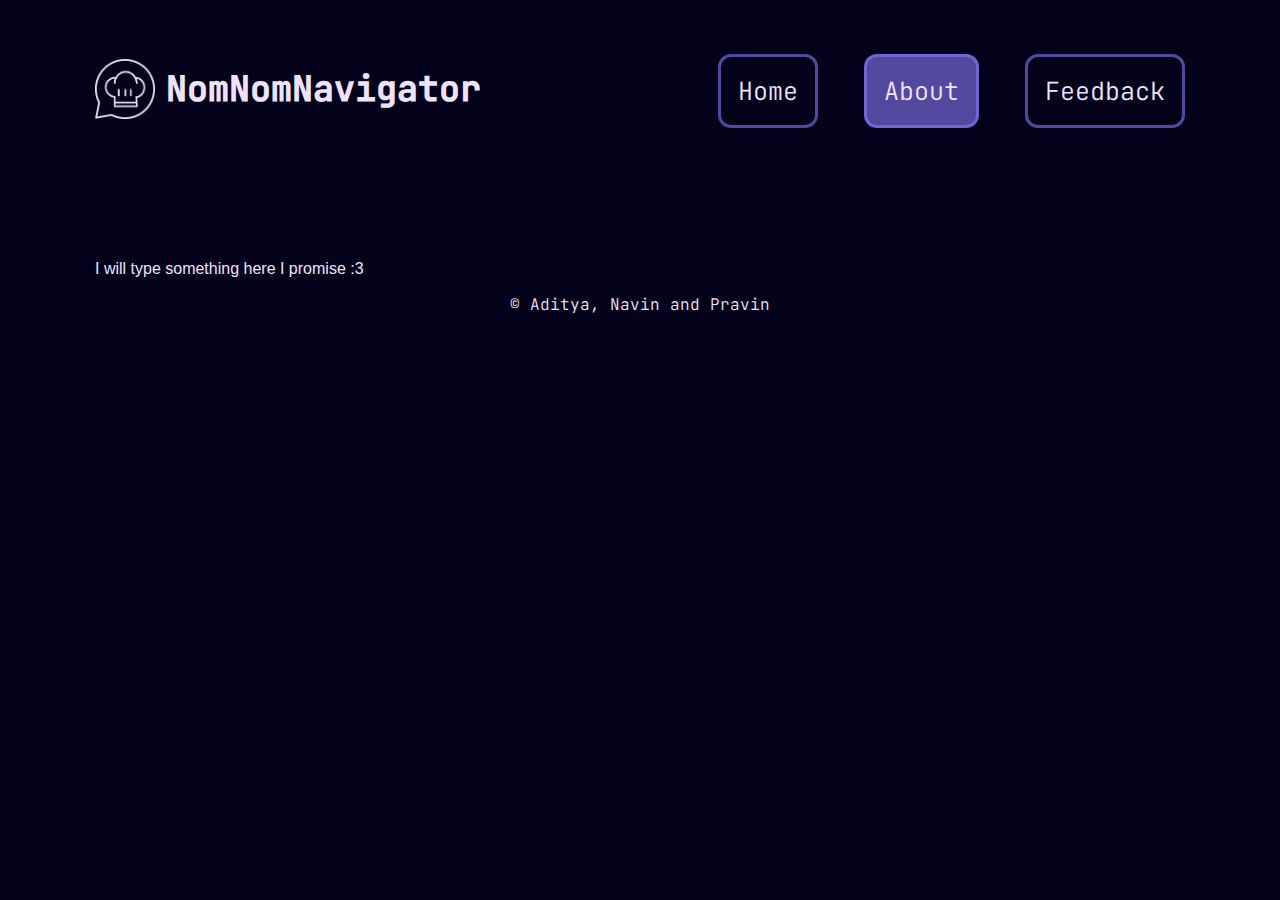
==== NomNomNavigator/about.html @ b148af66 "UI/UX Update" ====
<!DOCTYPE html>
<html>
    <head>
        <title>NomNomNavigator</title>
        <meta charset="UTF-8">
        <meta name="viewport" content="width=device-width, initial-scale=1.0">
        <link rel="stylesheet" type="text/css" href="style.css">
        <script src="script.js"></script>
    </head>

    <body>
        <header>
            <div class="logo-container">
                <img id="header-logo" src="NNNlogo.png">
                <a href="home.html" class="logo">NomNomNavigator</a>
            </div>
            <div class="header-right">
                <a class="header-button" href="home.html">Home</a>
                <a class="header-button active-tab" href="about.html">About</a>
                <a class="header-button" href="feedback.html">Feedback</a>
            </div>
        </header>

        <p>I will type something here I promise :3</p>

        <footer class="footer">
            <p>&copy; Aditya, Navin and Pravin</p>
        </footer>
    </body>
</html>
---- NomNomNavigator/style.css ----
/*
--text: #E5E2FD;
--background: #04021A;
--primary: #8778F6;
--secondary: #9A0A98;
--accent: #F238AD;
*/

@font-face {
    font-family: JetBrains_Mono_Medium;
    src: url(JetBrainsMono-Medium.ttf);
}

@font-face {
    font-family: JetBrains_Mono_Light;
    src: url(JetBrainsMono-Light.ttf);
}

header {
    overflow: hidden;
    background-color: #04021A;
    margin-bottom: 132px;
    height: 74px;
}

.logo-container {
    float: left;
}

#header-logo {
    height: 60px;
    float: left;
    margin-top: 5px;
    margin-bottom: 5px;
}

header a {
    float: left;
    color: #efe2fd;
    text-align: center;
    text-decoration: none;
    border-radius: 13px;
}

header a.logo {
    font-size: 35px;
    font-weight: bold;
    font-family: JetBrains_Mono_Medium, "Arial";
    padding: 0px;
    margin: 11px
}

header a.logo:hover {
    background-color: #04021A;
}

header a:hover {
    background-color: #8778F6;
    color: #efe2fd;
}

header a.active-tab {
    background: rgba(135, 120, 246, 0.6);
    color: #efe2fd;
}

.header-right {
    float: right;
    font-size: 25px;
    font-family: JetBrains_Mono_Light, "Arial";
}

.header-button {
    border: 3px solid rgba(135, 120, 246, 0.6);
    border-radius: 13px;
    margin-left: 46px;
    padding: 17px;
}

@media screen and (max-width: 500px) {
    header a {
        float: none;
        display: block;
        text-align: left;
    }
    .header-right {
        float: none;
    }
    .filter-container {
        float: none;
        display: block;
    }
}

body {
    margin-left: 95px;
    margin-right: 95px;
    margin-top: 54px;
    margin-bottom: 60px;
    padding: 0;
    background-color: #04021A;
    color: #efe2fd;
    font-family: Arial, Helvetica, sans-serif;
}

.food-card {
    padding: 35px;
    border-radius: 46px;
    width: 50%;
    margin: auto;
    height: auto;
    text-align: center;

    background: rgba( 255, 255, 255, 0.1 );
    box-shadow: 0 8px 32px 0 rgba( 31, 38, 135, 0.37 );
    backdrop-filter: blur( 4px );
    -webkit-backdrop-filter: blur( 4px );
    border: 1px solid rgba( 255, 255, 255, 0.18 );
}

#randomFoodImg {
    display: block;
    margin-right: auto;
    margin-left: auto;
    width: 50%;
    border-radius: 46px;
}

#randomFoodName {
    margin-top: 35px;
    font-weight: bold;
    font-size: 50px;
}

#video-container {
    width: fit-content;
    margin-left: auto;
    margin-right: auto;
}

#yt-img {
    width: 60px;
    filter: grayscale(100%);
}

#randomFoodVideo {
    cursor: pointer;
    margin-top: auto;
    margin-bottom: auto;
}

.filter-div {
    background-color:rgba(135, 120, 246, 0.6);
    padding: 20px;
    border-radius: 15px;
    color: #efe2fd;
}

#cusinies:hover {
    cursor: pointer;
}

#types:hover {
    cursor: pointer;
}

.filter-container {
    margin-top: 40px;
    margin-bottom: 40px;
    margin-left: auto;
    margin-right: auto;
    width: fit-content;
    height: auto;
    z-index: -999;
    padding: 35px;
    height: 60px;
    border-radius: 40px;

    background: rgba( 255, 255, 255, 0.1 );
    box-shadow: 0 8px 32px 0 rgba( 31, 38, 135, 0.37 );
    backdrop-filter: blur( 4px );
    -webkit-backdrop-filter: blur( 4px );
    border: 1px solid rgba( 255, 255, 255, 0.18 );
}

.generate-container {
    background: rgba( 255, 255, 255, 0.1 );
    box-shadow: 0 8px 32px 0 rgba( 31, 38, 135, 0.37 );
    backdrop-filter: blur( 4px );
    -webkit-backdrop-filter: blur( 4px );
    border: 1px solid rgba( 255, 255, 255, 0.18 );
    border-radius: 40px;
    width: fit-content;
    max-width: 410px;
    margin-left: auto;
    margin-right: auto;
    padding: 35px;
    margin-bottom: 150px;
}

#generate-button {
    border-radius: 15px;
    background-color: #F238AD;
    padding-top: 18px;
    padding-bottom: 18px;
    padding-left: 70px;
    padding-right: 70px;
    text-align: center;
    width: 100%;
    color: #efe2fd;
    border: 0px transparent;
    font-size: 25px;
    font-weight: bold;
}

#generate-button:hover {
    cursor: pointer;
}

#filter-types {
    float: right;
    margin-left: 35px;
}

#filter-cuisines {
    float: left;
}

.food-card h2 {
    margin-bottom: 10px;
}

.some-gradient {
    width: 100%;
    height: 400px;
    border-radius: 40px;
}

#click-to-about {
    margin-bottom: 50px;
}

#click-to-feedback {
    margin-bottom: 150px;
}

.footer {
    font-family: JetBrains_Mono_Light, "Arial";
    font-size: 16px;
    margin-left: auto;
    margin-right: auto;
    width: fit-content;
}
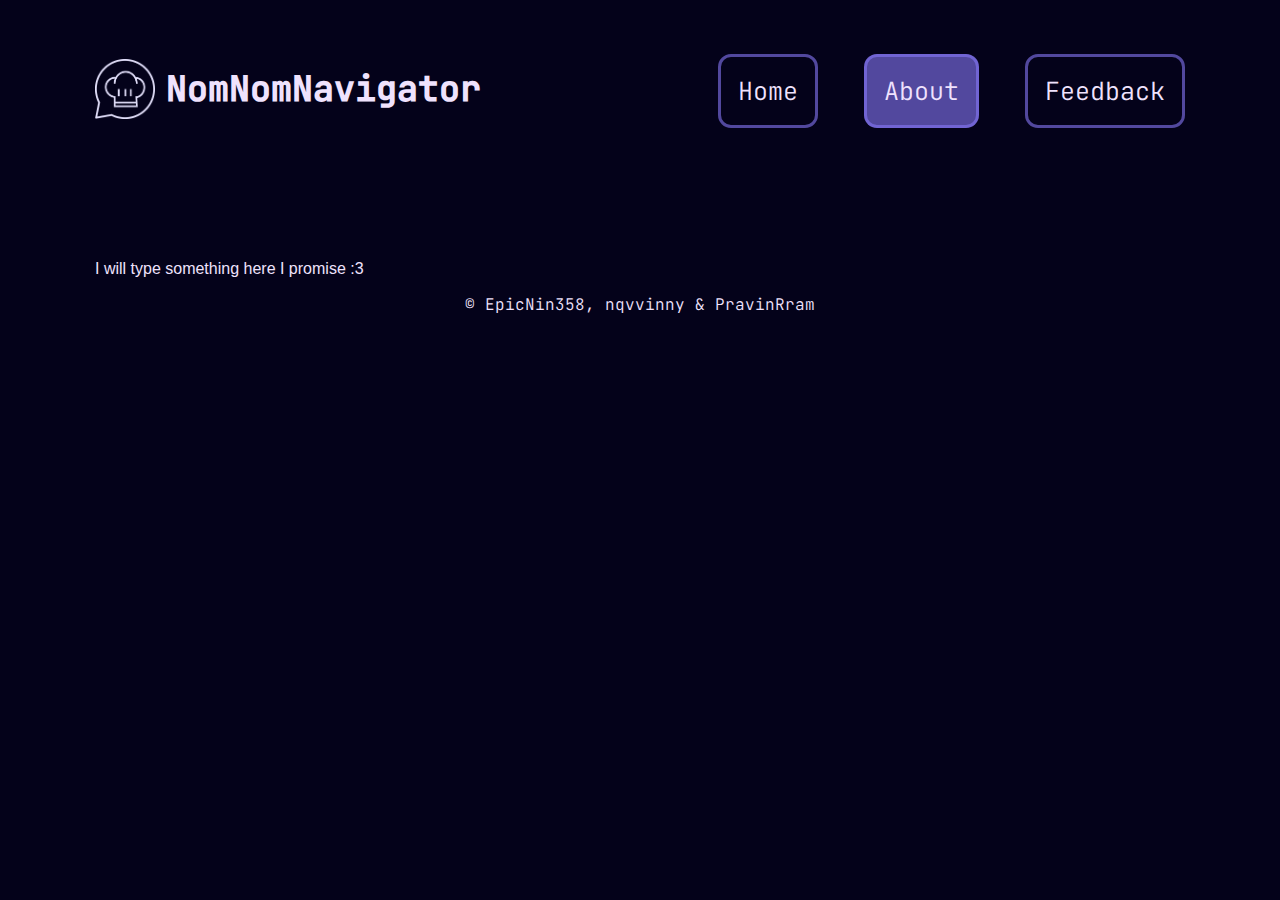
==== commit 2a4e353d: "fixing video button + changing footer" ====
--- a/NomNomNavigator/about.html
+++ b/NomNomNavigator/about.html
@@ -24,7 +24,7 @@
         <p>I will type something here I promise :3</p>
 
         <footer class="footer">
-            <p>&copy; Aditya, Navin and Pravin</p>
+            <p>&copy; EpicNin358, nqvvinny & PravinRram</p>
         </footer>
     </body>
 </html>--- a/NomNomNavigator/style.css
+++ b/NomNomNavigator/style.css
@@ -124,29 +124,62 @@
     margin-left: auto;
     width: 50%;
     border-radius: 46px;
+    display: none;
 }
 
 #randomFoodName {
     margin-top: 35px;
     font-weight: bold;
     font-size: 50px;
+    display: none;
+}
+
+#randomFoodDescription {
+    display: none;
 }
 
 #video-container {
-    width: fit-content;
-    margin-left: auto;
-    margin-right: auto;
+    background: rgba( 255, 255, 255, 0.1 );
+    box-shadow: 0 8px 32px 0 rgba( 31, 38, 135, 0.37 );
+    backdrop-filter: blur( 4px );
+    -webkit-backdrop-filter: blur( 4px );
+    border: 1px solid rgba( 255, 255, 255, 0.18 );
+    border-radius: 25px;
+    width: fit-content;
+    max-width: 220px;
+    margin-left: auto;
+    margin-right: auto;
+    padding: 5px;
+    height: fit-content;
+    margin-top: 25px;
+    display: none;
 }
 
 #yt-img {
     width: 60px;
     filter: grayscale(100%);
+    margin-bottom: 10px;
+    margin-top: 10px;
+    margin-right: 5px;
 }
 
 #randomFoodVideo {
     cursor: pointer;
-    margin-top: auto;
-    margin-bottom: auto;
+    border-radius: 25px;
+    background-color: rgba(154, 10, 152, 0.6);
+    padding-top: 25px;
+    padding-bottom: 25px;
+    padding-left: 13px;
+    padding-right: 13px;
+    text-align: center;
+    width: fit-content;
+    color: #efe2fd;
+    border: 0px transparent;
+    font-size: 20px;
+    font-weight: normal;
+    float: right;
+    margin-bottom: 5px;
+    margin-top: 5px;
 }
 
 .filter-div {
@@ -156,7 +189,7 @@
     color: #efe2fd;
 }
 
-#cusinies:hover {
+#cuisines:hover {
     cursor: pointer;
 }
 
@@ -217,6 +250,31 @@
     cursor: pointer;
 }
 
+#custom-loader {
+    width:120px;
+    height:22px;
+    border-radius: 20px;
+    color:#E5E2FD;
+    border:2px solid;
+    position: relative;
+    margin-top: 25px;
+    margin-left: auto;
+    margin-right: auto;
+    display: none;
+}
+#custom-loader::before {
+    content:"";
+    position: absolute;
+    margin:2px;
+    inset:0 100% 0 0;
+    border-radius: inherit;
+    background:#E5E2FD;
+    animation:p6 1.5s infinite;
+}
+@keyframes p6 {
+    100% {inset:0}
+}
+
 #filter-types {
     float: right;
     margin-left: 35px;
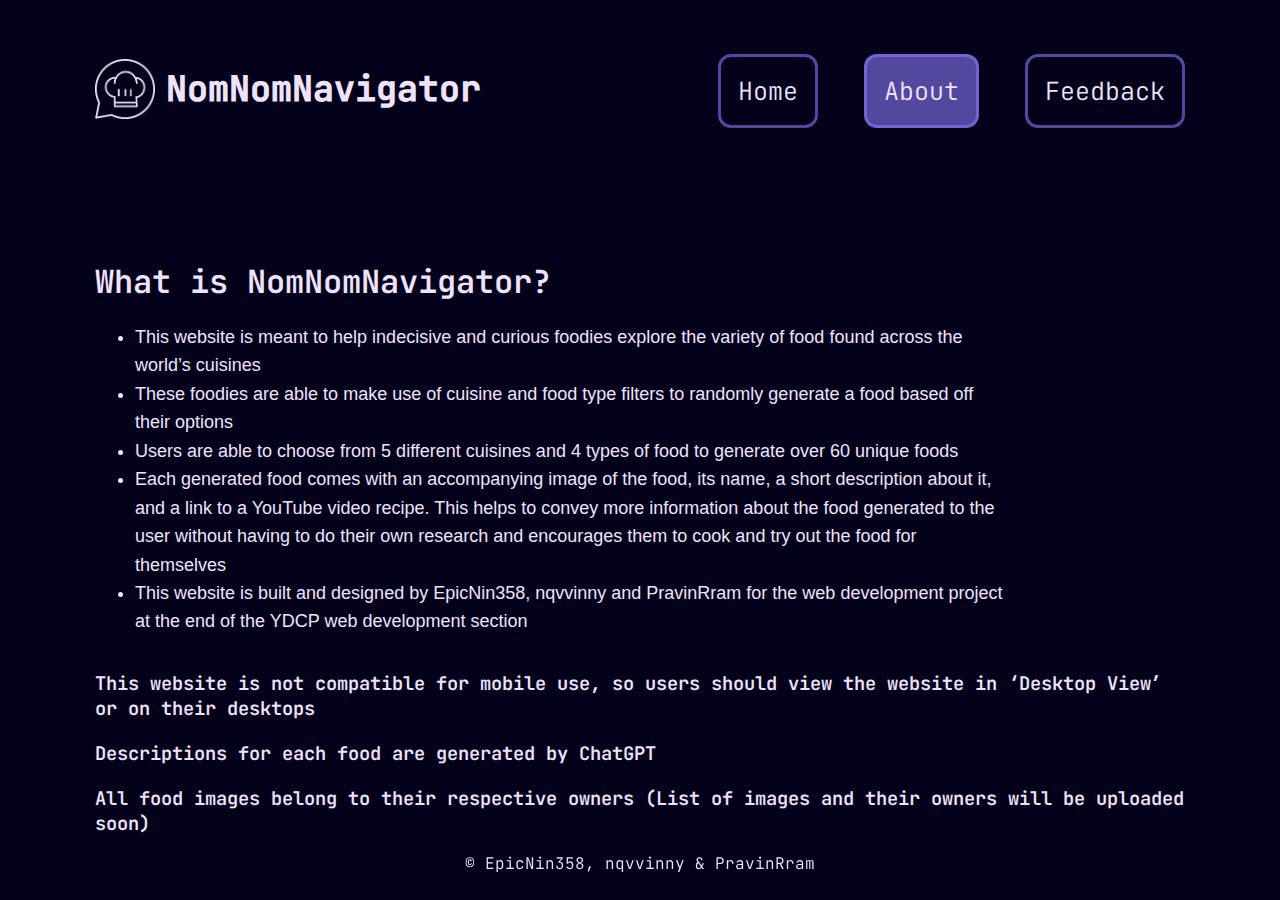
==== commit ad4d1914: "Final features before YDCP presentation" ====
--- a/NomNomNavigator/about.html
+++ b/NomNomNavigator/about.html
@@ -21,8 +21,17 @@
             </div>
         </header>
 
-        <p>I will type something here I promise :3</p>
-
+        <h1 class="about-pg-titles">What is NomNomNavigator?</h2>
+        <ul class="about-pg-paragraphs">
+            <li>This website is meant to help indecisive and curious foodies explore the variety of food found across the world’s cuisines</li>
+            <li>These foodies are able to make use of cuisine and food type filters to randomly generate a food based off their options</li>
+            <li>Users are able to choose from 5 different cuisines and 4 types of food to generate over 60 unique foods</li>
+            <li>Each generated food comes with an accompanying image of the food, its name, a short description about it, and a link to a YouTube video recipe. This helps to convey more information about the food generated to the user without having to do their own research and encourages them to cook and try out the food for themselves</li>
+            <li>This website is built and designed by EpicNin358, nqvvinny and PravinRram for the web development project at the end of the YDCP web development section</li>
+        </ul>
+        <h3 class="about-pg-titles">This website is not compatible for mobile use, so users should view the website in ‘Desktop View’ or on their desktops</h3>
+        <h3 class="about-pg-titles">Descriptions for each food are generated by ChatGPT</h3>
+        <h3 class="about-pg-titles">All food images belong to their respective owners (List of images and their owners will be uploaded soon)</h3>
         <footer class="footer">
             <p>&copy; EpicNin358, nqvvinny & PravinRram</p>
         </footer>
--- a/NomNomNavigator/style.css
+++ b/NomNomNavigator/style.css
@@ -14,6 +14,11 @@
 @font-face {
     font-family: JetBrains_Mono_Light;
     src: url(JetBrainsMono-Light.ttf);
+}
+
+@font-face {
+    font-family: JetBrains_Mono_SemiBold;
+    src: url(JetBrainsMono-SemiBold.ttf);
 }
 
 header {
@@ -288,10 +293,18 @@
     margin-bottom: 10px;
 }
 
+.click-to-other-pages {
+    position: relative;
+    display: block;
+}
+
 .some-gradient {
+    display: block;
     width: 100%;
     height: 400px;
     border-radius: 40px;
+    text-align: center;
+    color: #04021A;
 }
 
 #click-to-about {
@@ -302,10 +315,72 @@
     margin-bottom: 150px;
 }
 
+.gradient-content {
+    position: absolute;
+    top: 50%;
+    left: 50%;
+    transform: translate(-50%, -50%);
+    text-align: center;
+}
+
+.gradient-button {
+    border-radius: 15px;
+    background: #eda6ec;
+    box-shadow:  20px 20px 60px #c98dc9,
+                 -20px -20px 60px #ffbfff;
+    padding: 17px;
+    font-size: 23px;
+    font-weight: bold;
+    text-decoration: none;
+    font-family: JetBrains_Mono_Light, "Arial";
+}
+
+.gradient-button:hover {
+    background-color: rgba(135, 120, 246, 0.6) ;
+}
+
+.gradient-button:focus {
+    color: #04021A;
+}
+
+.gradient-text {
+    color: #04021A;
+    margin-bottom: 35px;
+    text-decoration: none;
+    font-size: 20px;
+    font-weight: 400;
+}
+
 .footer {
     font-family: JetBrains_Mono_Light, "Arial";
-    font-size: 16px;
-    margin-left: auto;
-    margin-right: auto;
-    width: fit-content;
+    width: 100%;
+    bottom: 0;
+    left: 0;
+    position: fixed;
+    text-align: center;
+    margin-bottom: 10px;
+}
+
+.about-pg-titles {
+    font-family: JetBrains_Mono_SemiBold,"Arial";
+    margin-top: 0px;
+    margin-bottom: 20px;
+    float: left;
+}
+
+.about-pg-paragraphs {
+    font-family: Arial, Helvetica, sans-serif;
+    width: 80%;
+    float: left;
+    margin-top: 0px;
+    margin-bottom: 35px;
+    font-size: 18px;
+    line-height: 1.58;
+}
+
+.feedback-pg {
+    font-family: JetBrains_Mono_Light,"Arial";
+    margin-top: 0px;
+    margin-bottom: 20px;
+    float: left;
 }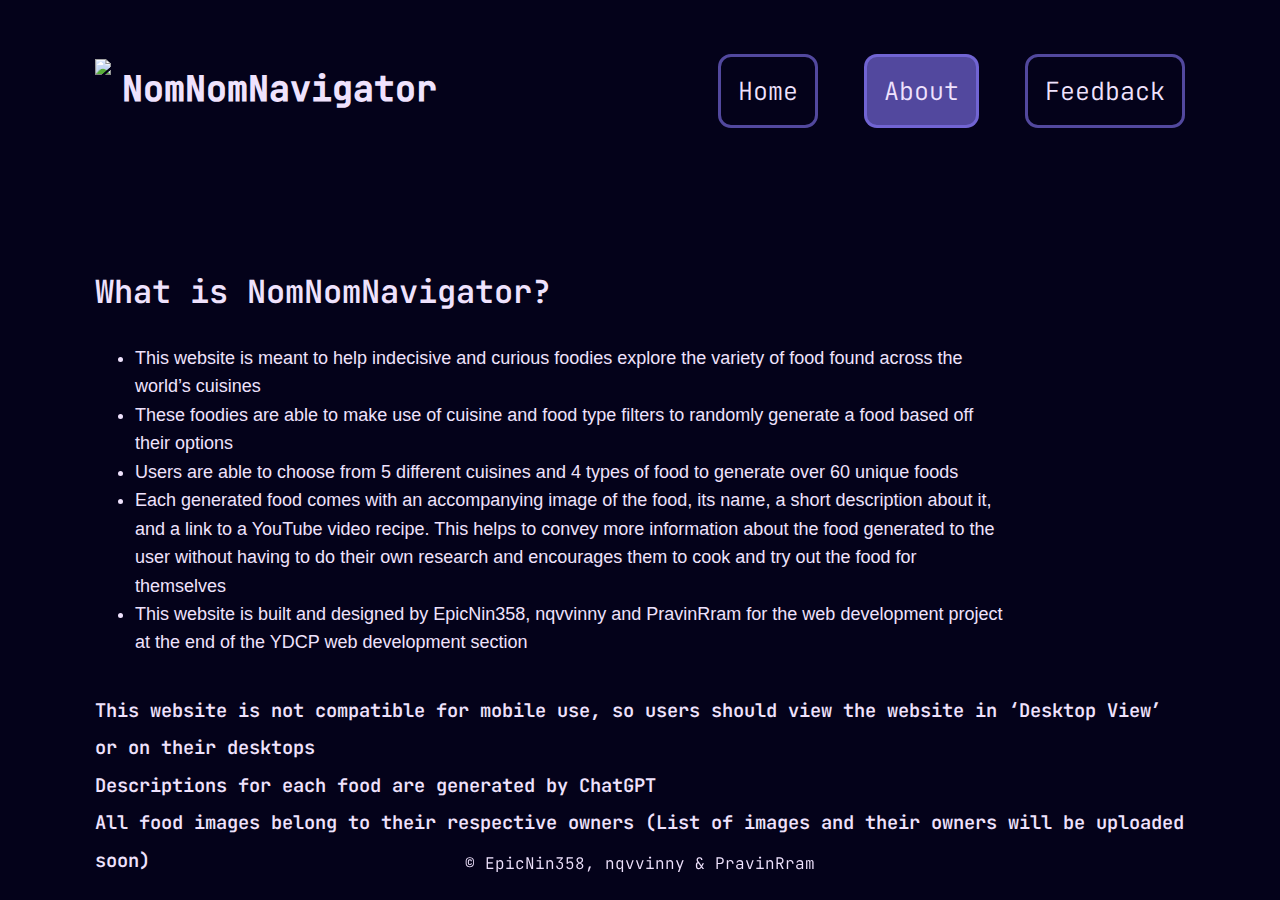
==== commit a30b0f1f: "organising files + fixing minor UI errors" ====
--- a/NomNomNavigator/about.html
+++ b/NomNomNavigator/about.html
@@ -11,7 +11,7 @@
     <body>
         <header>
             <div class="logo-container">
-                <img id="header-logo" src="NNNlogo.png">
+                <img id="header-logo" src="otherImages/NNNlogo.png">
                 <a href="home.html" class="logo">NomNomNavigator</a>
             </div>
             <div class="header-right">
@@ -29,9 +29,11 @@
             <li>Each generated food comes with an accompanying image of the food, its name, a short description about it, and a link to a YouTube video recipe. This helps to convey more information about the food generated to the user without having to do their own research and encourages them to cook and try out the food for themselves</li>
             <li>This website is built and designed by EpicNin358, nqvvinny and PravinRram for the web development project at the end of the YDCP web development section</li>
         </ul>
-        <h3 class="about-pg-titles">This website is not compatible for mobile use, so users should view the website in ‘Desktop View’ or on their desktops</h3>
-        <h3 class="about-pg-titles">Descriptions for each food are generated by ChatGPT</h3>
-        <h3 class="about-pg-titles">All food images belong to their respective owners (List of images and their owners will be uploaded soon)</h3>
+        <h3 class="about-pg-titles">
+            This website is not compatible for mobile use, so users should view the website in ‘Desktop View’ or on their desktops<br>
+            Descriptions for each food are generated by ChatGPT<br>
+            All food images belong to their respective owners (List of images and their owners will be uploaded soon)<br>
+        </h3>
         <footer class="footer">
             <p>&copy; EpicNin358, nqvvinny & PravinRram</p>
         </footer>
--- a/NomNomNavigator/style.css
+++ b/NomNomNavigator/style.css
@@ -8,17 +8,17 @@
 
 @font-face {
     font-family: JetBrains_Mono_Medium;
-    src: url(JetBrainsMono-Medium.ttf);
+    src: url(fonts/JetBrainsMono-Medium.ttf);
 }
 
 @font-face {
     font-family: JetBrains_Mono_Light;
-    src: url(JetBrainsMono-Light.ttf);
+    src: url(fonts/JetBrainsMono-Light.ttf);
 }
 
 @font-face {
     font-family: JetBrains_Mono_SemiBold;
-    src: url(JetBrainsMono-SemiBold.ttf);
+    src: url(fonts/JetBrainsMono-SemiBold.ttf);
 }
 
 header {
@@ -366,6 +366,7 @@
     margin-top: 0px;
     margin-bottom: 20px;
     float: left;
+    line-height: 2;
 }
 
 .about-pg-paragraphs {
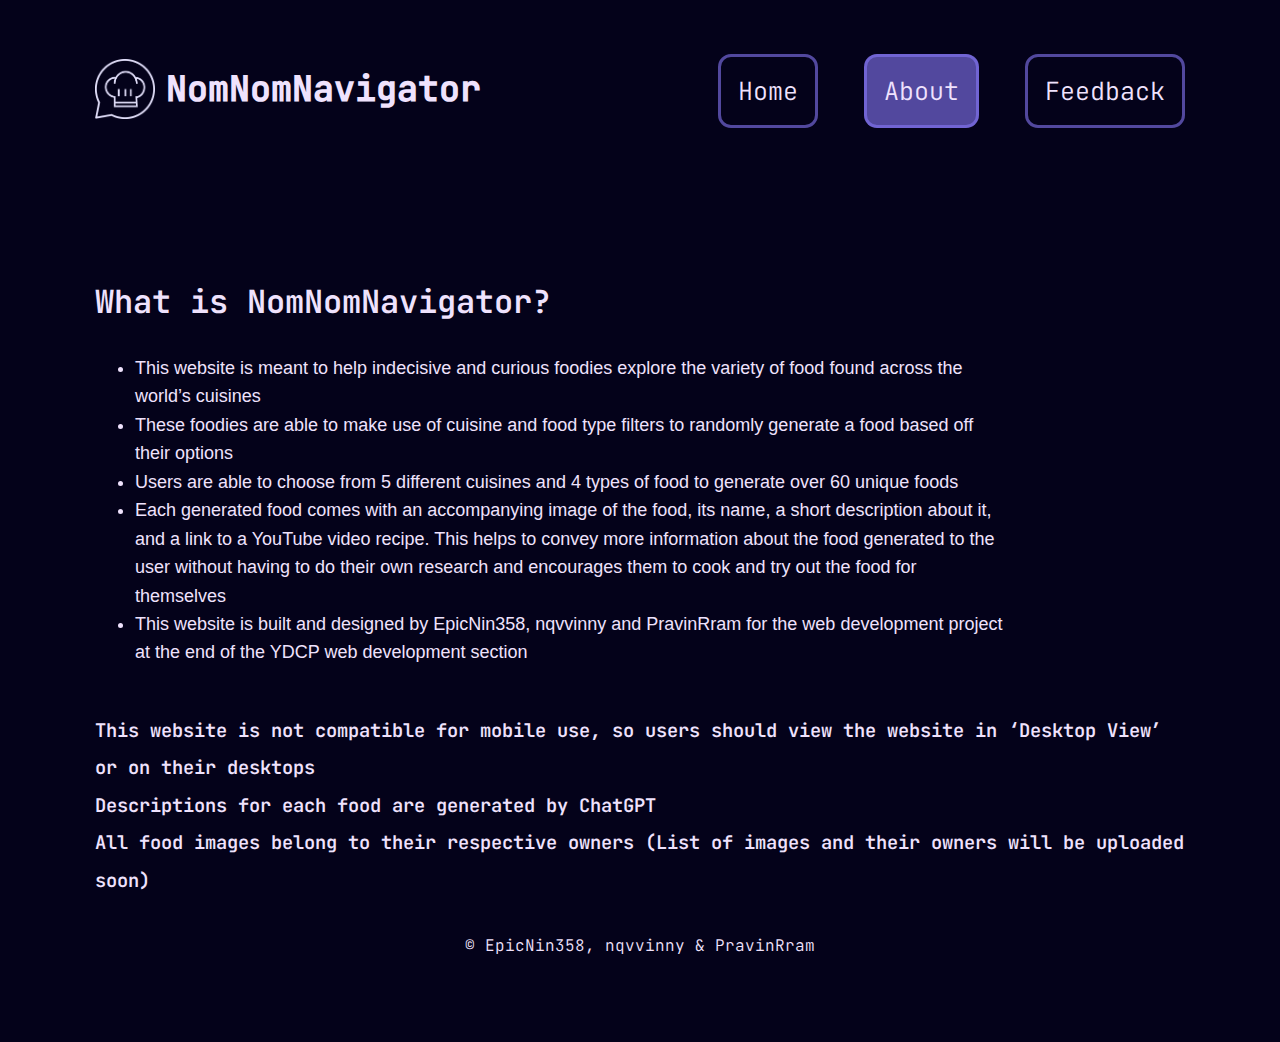
==== commit 8aab6a2a: "fixing footer issue" ====
--- a/NomNomNavigator/about.html
+++ b/NomNomNavigator/about.html
@@ -34,8 +34,9 @@
             Descriptions for each food are generated by ChatGPT<br>
             All food images belong to their respective owners (List of images and their owners will be uploaded soon)<br>
         </h3>
-        <footer class="footer">
-            <p>&copy; EpicNin358, nqvvinny & PravinRram</p>
-        </footer>
     </body>
+
+    <footer class="footer">
+        <p>&copy; EpicNin358, nqvvinny & PravinRram</p>
+    </footer>
 </html>--- a/NomNomNavigator/style.css
+++ b/NomNomNavigator/style.css
@@ -106,6 +106,9 @@
     background-color: #04021A;
     color: #efe2fd;
     font-family: Arial, Helvetica, sans-serif;
+    display: flex;
+    flex-direction: column;
+    min-height: 100vh;
 }
 
 .food-card {
@@ -354,16 +357,17 @@
 .footer {
     font-family: JetBrains_Mono_Light, "Arial";
     width: 100%;
-    bottom: 0;
-    left: 0;
-    position: fixed;
+    bottom: 0%;
+    left: 0%;
     text-align: center;
     margin-bottom: 10px;
+    margin-top: auto;
+    position: relative;
 }
 
 .about-pg-titles {
     font-family: JetBrains_Mono_SemiBold,"Arial";
-    margin-top: 0px;
+    margin-top: 10px;
     margin-bottom: 20px;
     float: left;
     line-height: 2;
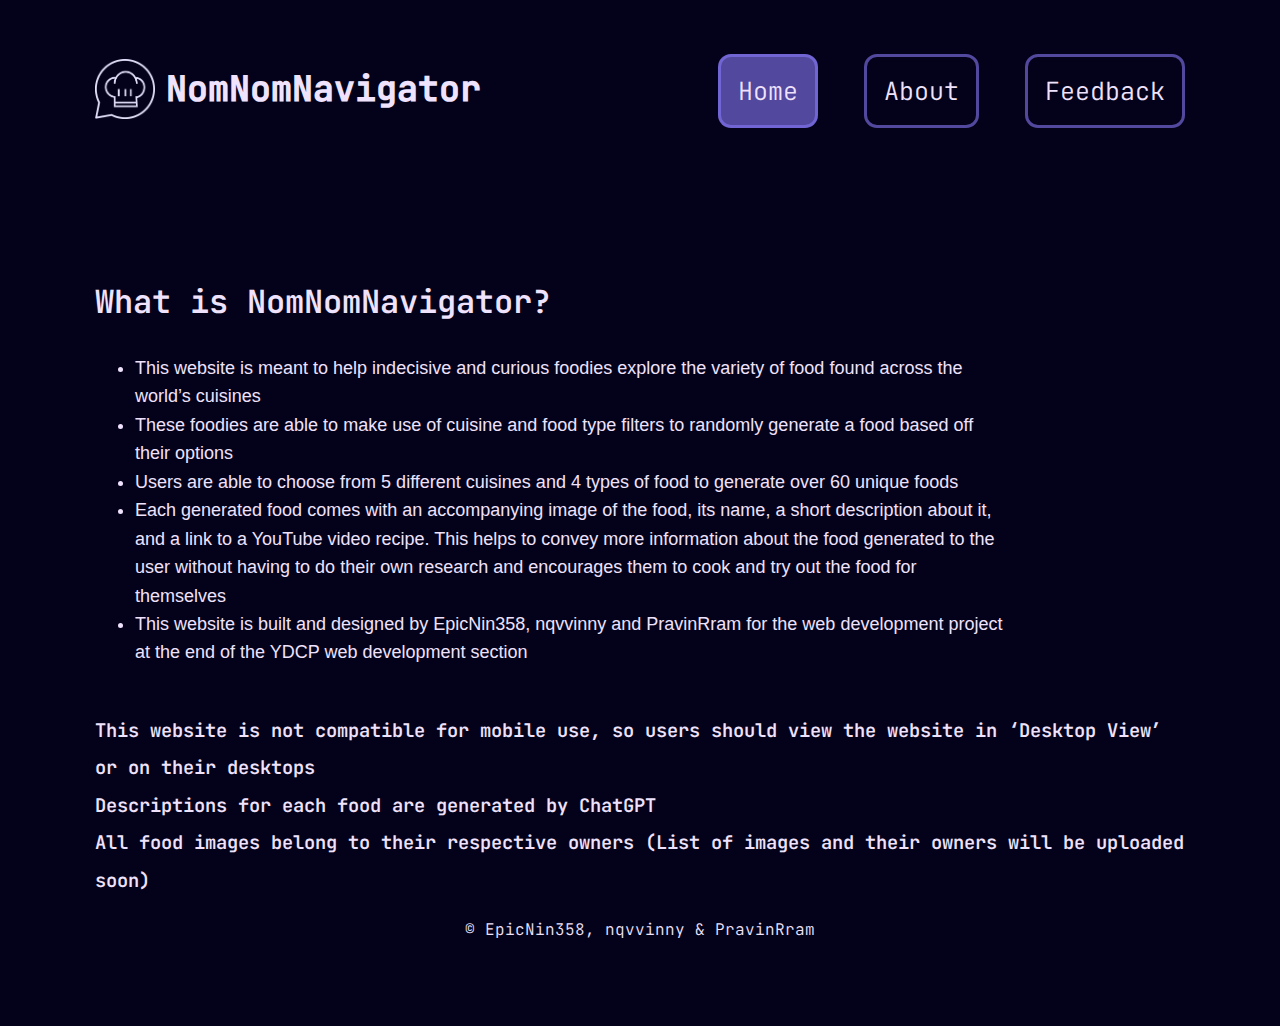
==== commit bb91a496: "Added Menu feature to Header for smaller screens" ====
--- a/NomNomNavigator/about.html
+++ b/NomNomNavigator/about.html
@@ -8,16 +8,23 @@
         <script src="script.js"></script>
     </head>
 
-    <body>
+    <body class="non-homepage-body">
         <header>
+            <ul class="sidebar">
+                <li class="sidebar-svg" onclick="hideSidebar()"><a><svg xmlns="http://www.w3.org/2000/svg" height="25" viewBox="0 -960 960 960" width="25" fill="#E5E3FD"><path d="m256-200-56-56 224-224-224-224 56-56 224 224 224-224 56 56-224 224 224 224-56 56-224-224-224 224Z"/></svg></a></li>
+                <li class="sidebar-non-svg"><a href="home.html">Home</a></li>
+                <li class="sidebar-non-svg"><a href="about.html">About</a></li>
+                <li class="sidebar-non-svg"><a href="feedback.html">Feedback</a></li>
+            </ul>
             <div class="logo-container">
                 <img id="header-logo" src="otherImages/NNNlogo.png">
                 <a href="home.html" class="logo">NomNomNavigator</a>
             </div>
             <div class="header-right">
-                <a class="header-button" href="home.html">Home</a>
-                <a class="header-button active-tab" href="about.html">About</a>
-                <a class="header-button" href="feedback.html">Feedback</a>
+                <a class="header-button active-tab hideOnMobile" href="home.html">Home</a>
+                <a class="header-button hideOnMobile" href="about.html">About</a>
+                <a class="header-button hideOnMobile" href="feedback.html">Feedback</a>
+                <a class="header-button menu-button" onclick="showSidebar()"><svg xmlns="http://www.w3.org/2000/svg" height="33" viewBox="0 -960 960 960" width="33" fill="#E5E2FD"><path d="M120-240v-80h720v80H120Zm0-200v-80h720v80H120Zm0-200v-80h720v80H120Z"/></svg></a>
             </div>
         </header>
 
--- a/NomNomNavigator/style.css
+++ b/NomNomNavigator/style.css
@@ -106,9 +106,13 @@
     background-color: #04021A;
     color: #efe2fd;
     font-family: Arial, Helvetica, sans-serif;
+    display: block;
+    min-height: 100vh;
+}
+
+.non-homepage-body {
     display: flex;
     flex-direction: column;
-    min-height: 100vh;
 }
 
 .food-card {
@@ -388,4 +392,149 @@
     margin-top: 0px;
     margin-bottom: 20px;
     float: left;
+}
+
+.feedback-container {
+    background: rgba( 255, 255, 255, 0.1 );
+    box-shadow: 0 8px 32px 0 rgba( 31, 38, 135, 0.37 );
+    backdrop-filter: blur( 4px );
+    -webkit-backdrop-filter: blur( 4px );
+    border: 1px solid rgba( 255, 255, 255, 0.18 );
+    border-radius: 40px;
+    width: 100%;
+
+    padding: 25px;
+    margin-top: 20px;
+    display: block;
+}
+
+.sidebar ul {
+    width: 100%;
+    list-style: none;
+    display: flex;
+    text-decoration: none;
+    top: 0;
+    position: fixed;
+    padding-inline-start: 0px;
+}
+
+.sidebar {
+    position: fixed;
+    top: 0;
+    right: 0;
+    height: 100vh;
+    width: 350px;
+    z-index: 99999;
+    background: rgba( 255, 255, 255, 0.1 );
+    box-shadow: 0 8px 32px 0 rgba( 31, 38, 135, 0.37 );
+    backdrop-filter: blur( 4px );
+    -webkit-backdrop-filter: blur( 4px );
+    display: none;
+    flex-direction: column;
+    align-items: flex-start;
+    justify-content: flex-start;
+    align-items: center;
+    padding-left: 0px;
+    padding-bottom: 0px;
+    backdrop-filter: blur(10px);
+    font-size: 20px;
+    font-family: JetBrains_Mono_Light, "Arial";
+}
+
+.sidebar li {
+    height: 50px;
+    width: 100%;
+    text-decoration: none;
+    list-style: none;
+    fill: #04021A;
+}
+
+.sidebar a {
+    height: 100%;
+    padding: 0 30px;
+    text-decoration: none;
+    display: flex;
+    align-items: center;
+    color: #E5E2FD;
+    width: 100%;
+}
+
+header .sidebar a {
+    float: left;
+    text-align: left;
+    text-decoration: none;
+    border-radius: 0px;
+    cursor: pointer;
+}
+
+.sidebar svg {
+    vertical-align: top;
+}
+
+.sidebar .sidebar-svg a {
+    padding-top: 20px;
+    padding-left: 27px;
+    margin-bottom: 10px;
+    max-height: 25px;
+}
+
+.sidebar .sidebar-svg a:hover {
+    fill: #04021A;
+    background-color: transparent;
+}
+
+
+header .sidebar .sidebar-non-svg a:hover {
+    background-color: #E5E2FD;
+    color: #04021A;
+    border-radius: 0px;
+    width: 100%;
+    fill: #04021A;
+}
+
+.menu-button {
+    border: 3px solid rgba(135, 120, 246, 0.6);
+    border-radius: 13px;
+    margin-left: 5px;
+    padding: 17px;
+    max-height: 72px;
+    cursor: pointer;
+    display: none;
+}
+
+.menu-button svg {
+    color: #E5E2FD;
+    vertical-align: top;
+}
+
+.menu-button:hover {
+    background-color: #8778F6;
+    color: #efe2fd;
+}
+
+.menu-button:active {
+    background: rgba(135, 120, 246, 0.6);
+    color: #efe2fd;
+}
+
+* {
+    margin-top: 0;
+}
+
+@media (max-width: 1200px) {
+    .hideOnMobile {
+        display: none;
+    }
+    .menu-button {
+        display: block;
+    }
+}
+
+@media (max-width: 750px) {
+    .sidebar {
+        width: 100%;
+    }
+    .logo {
+        display: none;
+    }
 }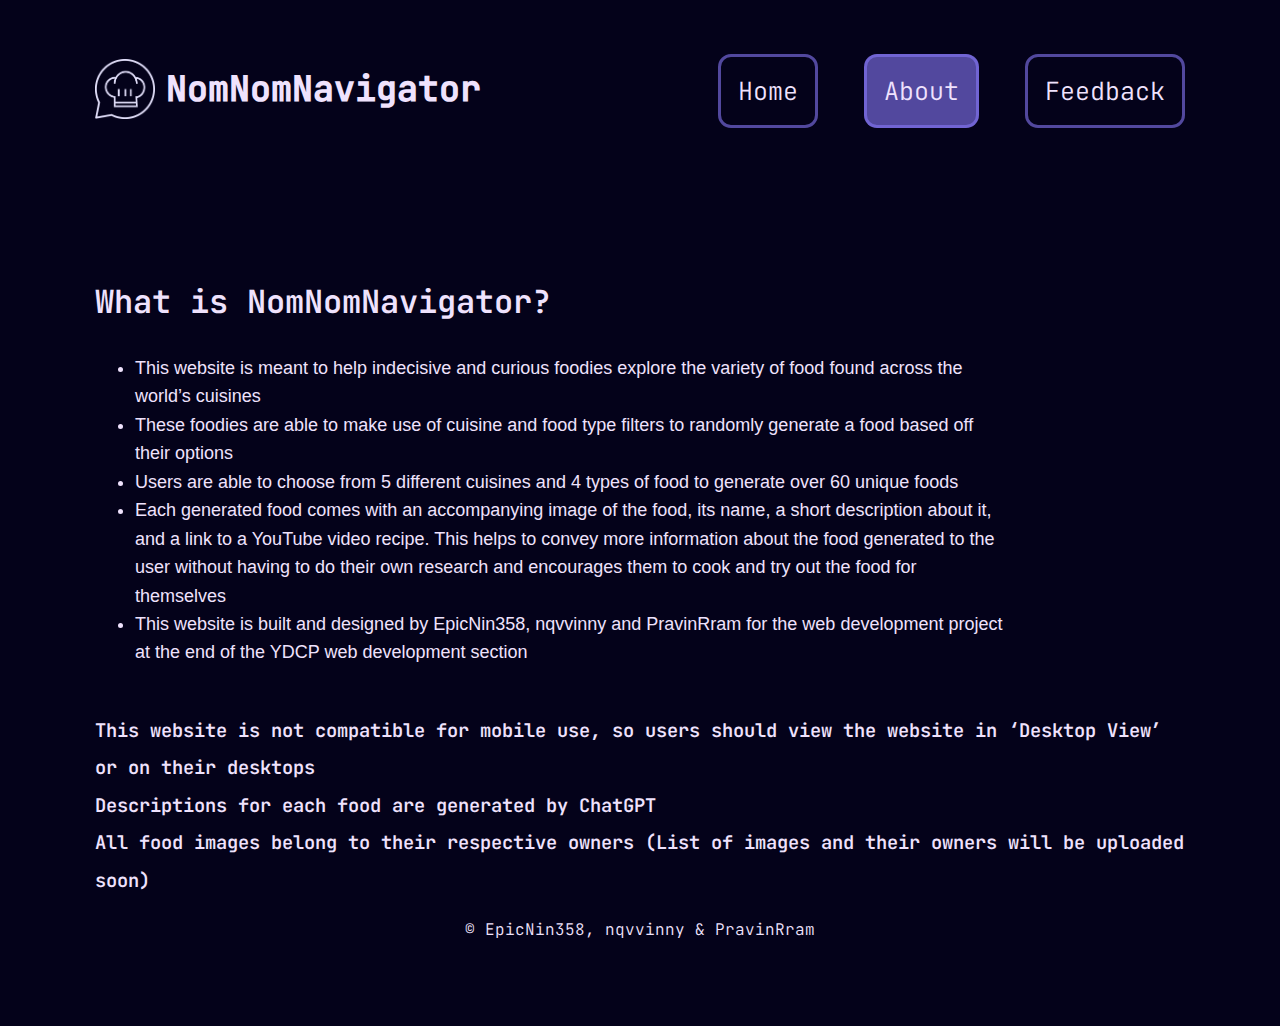
==== commit 2af7c63d: "Fixed header issues" ====
--- a/NomNomNavigator/about.html
+++ b/NomNomNavigator/about.html
@@ -21,8 +21,8 @@
                 <a href="home.html" class="logo">NomNomNavigator</a>
             </div>
             <div class="header-right">
-                <a class="header-button active-tab hideOnMobile" href="home.html">Home</a>
-                <a class="header-button hideOnMobile" href="about.html">About</a>
+                <a class="header-button hideOnMobile" href="home.html">Home</a>
+                <a class="header-button active-tab hideOnMobile" href="about.html">About</a>
                 <a class="header-button hideOnMobile" href="feedback.html">Feedback</a>
                 <a class="header-button menu-button" onclick="showSidebar()"><svg xmlns="http://www.w3.org/2000/svg" height="33" viewBox="0 -960 960 960" width="33" fill="#E5E2FD"><path d="M120-240v-80h720v80H120Zm0-200v-80h720v80H120Zm0-200v-80h720v80H120Z"/></svg></a>
             </div>
--- a/NomNomNavigator/style.css
+++ b/NomNomNavigator/style.css
@@ -130,8 +130,15 @@
     border: 1px solid rgba( 255, 255, 255, 0.18 );
 }
 
+#food-card-message {
+    display: block;
+    font-weight: 600;
+    font-size: 20px;
+    font-family: JetBrains_Mono_Light, "Arial";
+}
+
 #randomFoodImg {
-    display: block;
+    display: none;
     margin-right: auto;
     margin-left: auto;
     width: 50%;
@@ -387,11 +394,54 @@
     line-height: 1.58;
 }
 
+.feedback-content {
+    width: 65%;
+    margin-right: auto;
+    margin-left: auto;
+    text-align: center;
+    margin-top: 0px;
+    margin-bottom: 25px;
+}
+
+#feedback-1 {
+    margin-bottom: 50px;
+}
+
+#feedback-2 {
+    margin-bottom: 150px;
+}
+
+.feedback-button {
+    border-radius: 15px;
+    background: #eda6ec;
+    box-shadow:  5px 5px 10px #c98dc9,
+                -5px -5px 10px #ffbfff78;
+    padding: 17px;
+    font-size: 23px;
+    font-weight: bold;
+    text-decoration: none;
+    font-family: JetBrains_Mono_Light, "Arial";
+    z-index: 999;
+}
+
+.feedback-button:hover {
+    background-color: rgba(135, 120, 246, 0.6) ;
+}
+
+.feedback-button:focus {
+    color: #04021A;
+}
+
 .feedback-pg {
     font-family: JetBrains_Mono_Light,"Arial";
     margin-top: 0px;
-    margin-bottom: 20px;
-    float: left;
+    margin-bottom: 35px;
+    text-align: center;
+    margin-bottom: 35px;
+    text-decoration: none;
+    font-size: 20px;
+    font-weight: 400;
+    color: #E5E2FD;
 }
 
 .feedback-container {
@@ -401,11 +451,15 @@
     -webkit-backdrop-filter: blur( 4px );
     border: 1px solid rgba( 255, 255, 255, 0.18 );
     border-radius: 40px;
-    width: 100%;
 
     padding: 25px;
-    margin-top: 20px;
+    position: relative;
     display: block;
+    height: fit-content;
+    text-align: center;
+
+    margin-left: auto;
+    margin-right: auto;
 }
 
 .sidebar ul {
